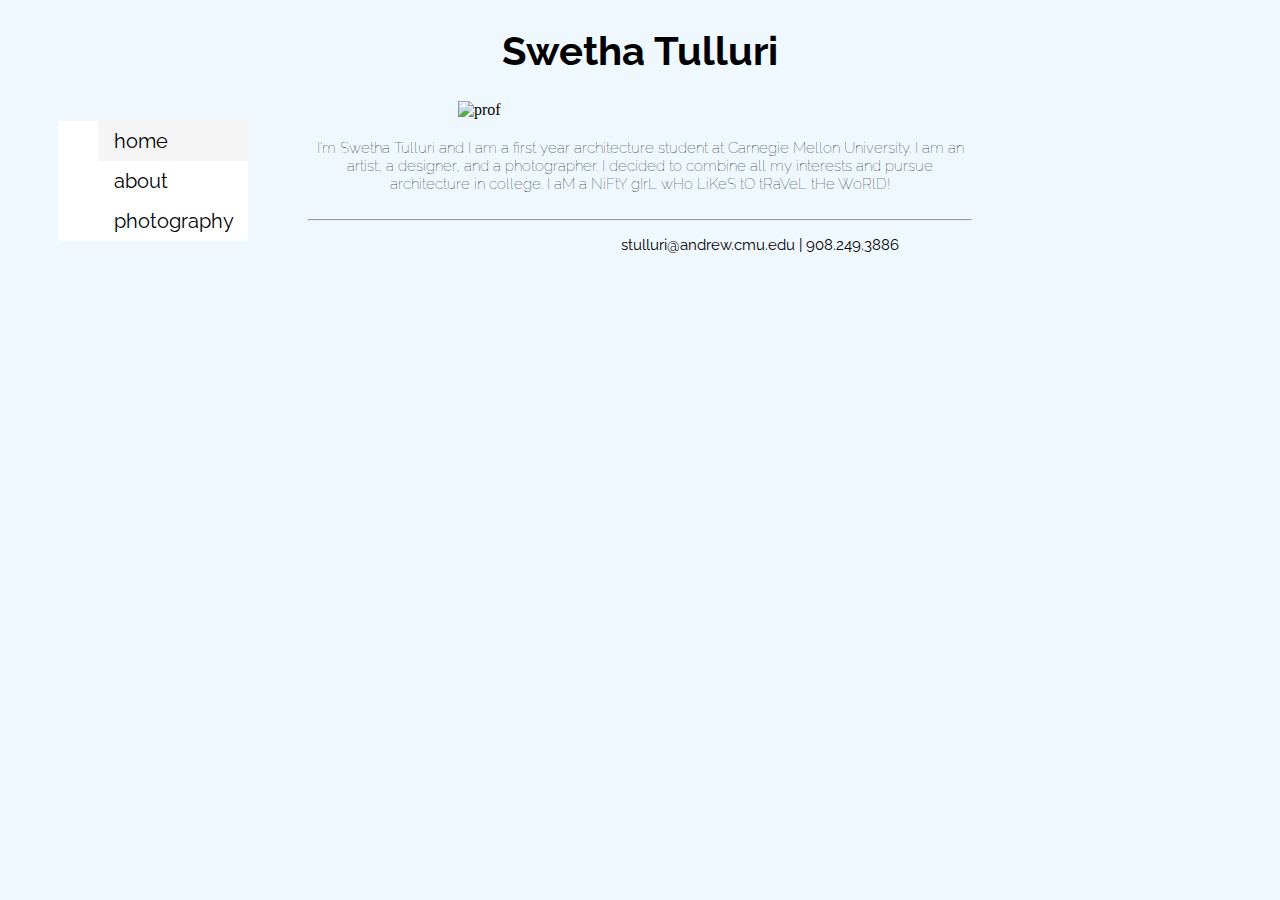
==== about.html @ e370a202 "Add files via upload" ====
<!DOCTYPE html>
<head>
  <link rel="stylesheet" href="style.css">
  <link href="https://fonts.googleapis.com/css?family=Raleway" rel="stylesheet">

</head>
<style>
img:hover {
    opacity: 0.5;
    filter: alpha(opacity=50); /* For IE8 and earlier */
}
</style>
</head><title>About Me</title>


<body>
  <h1 align="center">Swetha Tulluri   </h1>

  <ul>
    <li><a class="active" href="index.html">home</a></li>
    <li><a href="about.html">about</a></li>
    <li><a href="photography.html">photography</a></li>
  </ul>

  <div class="profileimage">
    <img src="images/5.jpg" alt="prof">
  </div>

  <div align="center" class="description">
    I'm Swetha Tulluri and I am a first year architecture student at Carnegie Mellon University.
    I am an artist, a designer, and a photographer. I decided to combine all my interests and pursue architecture in college. I aM a NiFtY gIrL wHo LiKeS tO tRaVeL tHe WoRlD!
  </div>
  <br>
  <hr>

  <p align="center">stulluri@andrew.cmu.edu | 908.249.3886</p>

</body>
---- style.css ----
body{
  background-color: aliceblue;
}

h1{
  font-family: 'Raleway', sans-serif;
  font-size: 40px;
  font-weight: bold;
  color: black;

}

.photohead {
  font-family: 'Raleway', sans-serif;
  font-size: 40px;
  font-weight: bold;
  color: black;
  margin-left: 700px;
  padding-top: 20px;

}

.projecthead {
  font-family: 'Raleway', sans-serif;
  font-size: 40px;
  font-weight: bold;
  color: black;
  margin-left: 550px;
  padding-top: 20px;

}

.description{
  display: block;
  font-family: 'Raleway', sans-serif;
  font-size: 15px;
  font-weight: lighter;
  color: black;
  margin-left: 300px;
  margin-right: 300px;
  padding-top: 20px;


}

ul {
list-style-type: none;
float: left;
padding: 20;
width: 150px;
background-color: white;
font-size: 20px;
margin-left: 50px;

}

li a {
    display: block;
    color: black;
    padding: 8px 16px;
    text-decoration: none;
    font-family: 'Raleway', sans-serif;
}

li a.active {
    background-color: whitesmoke;
    color: black;
}

li a:hover:not(.active) {
    background-color: whitesmoke;
    color: black;
}


.profileimage{

    display: block;
    margin-left: 450px;
    margin-right: 400px;
    opacity: 1;
    width: 50%;
    max-height: 50%;


}

hr{
  margin-left: 300px;
  display: block;
  margin-right: 300px;
}

p{
  font-family: 'Raleway', sans-serif;
  font-size: 15px;
}
.table{
  margin-left: 400px;
}
.photo1{
  margin-left: 450px;
}

.photo2{
  margin-left: 450px;
}
.photo3{
  margin-left: 450px;
}
.photo4{
  margin-left: 450px;
}

.container {
    margin-left: 400px;
    width: 40%;
}

.image {
  opacity: 1;
  display: block;
  width: 100%;
  height: auto;
  transition: .5s ease;
  backface-visibility: hidden;
}

.middle {
  transition: .5s ease;
  opacity: 0;
  position: absolute;
  top: 50%;
  left: 50%;
  transform: translate(-50%, -50%);
  -ms-transform: translate(-50%, -50%)
}

.container:hover .image {
  opacity: 0.3;
}

.container:hover .middle {
  opacity: 1;
}

.text {
  background-color: #black;
  color: white;
  font-size: 16px;
  padding: 16px 32px;
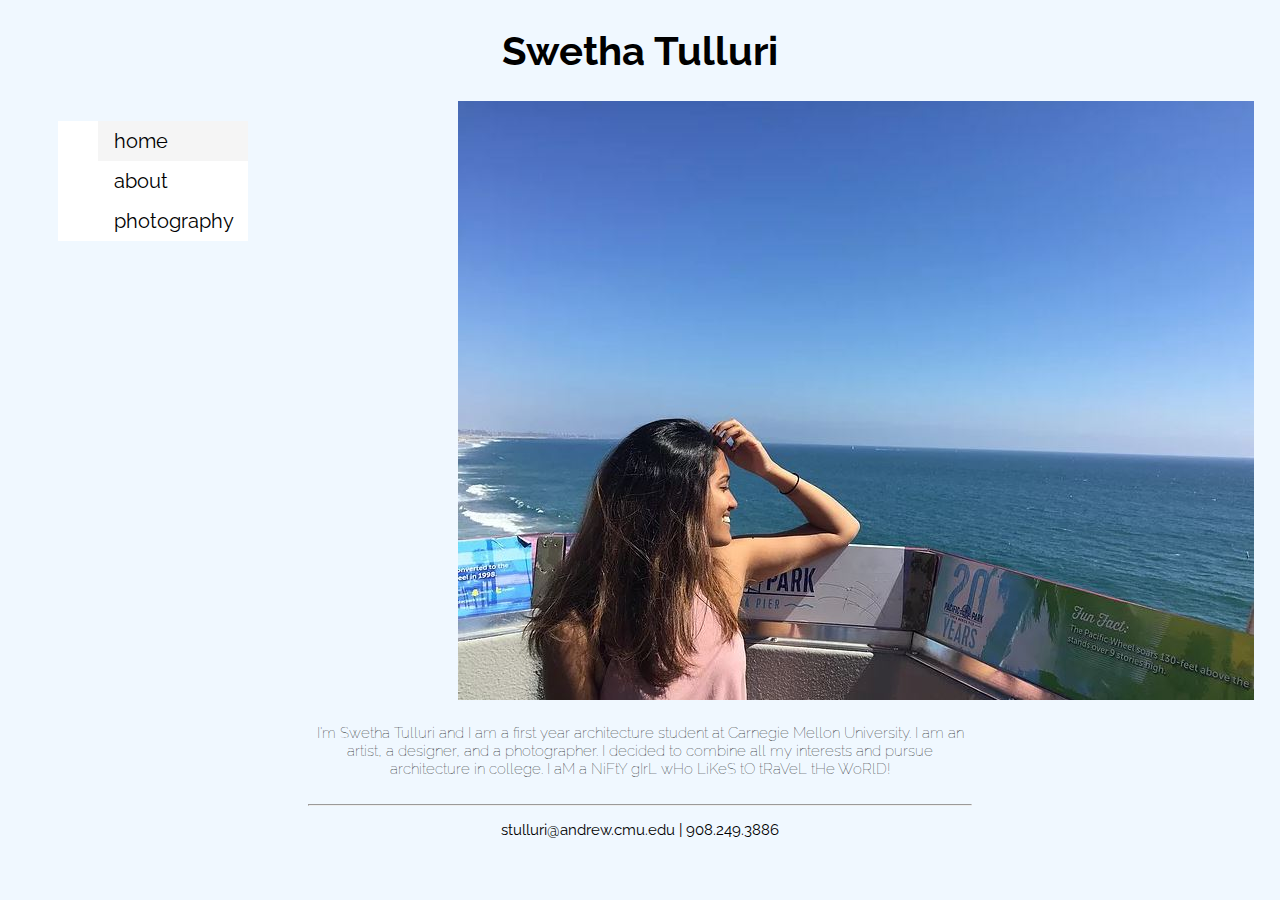
==== commit 16193408: "Update about.html" ====
--- a/about.html
+++ b/about.html
@@ -23,7 +23,7 @@
   </ul>
 
   <div class="profileimage">
-    <img src="images/5.jpg" alt="prof">
+    <img src="5.jpg" alt="prof">
   </div>
 
   <div align="center" class="description">
